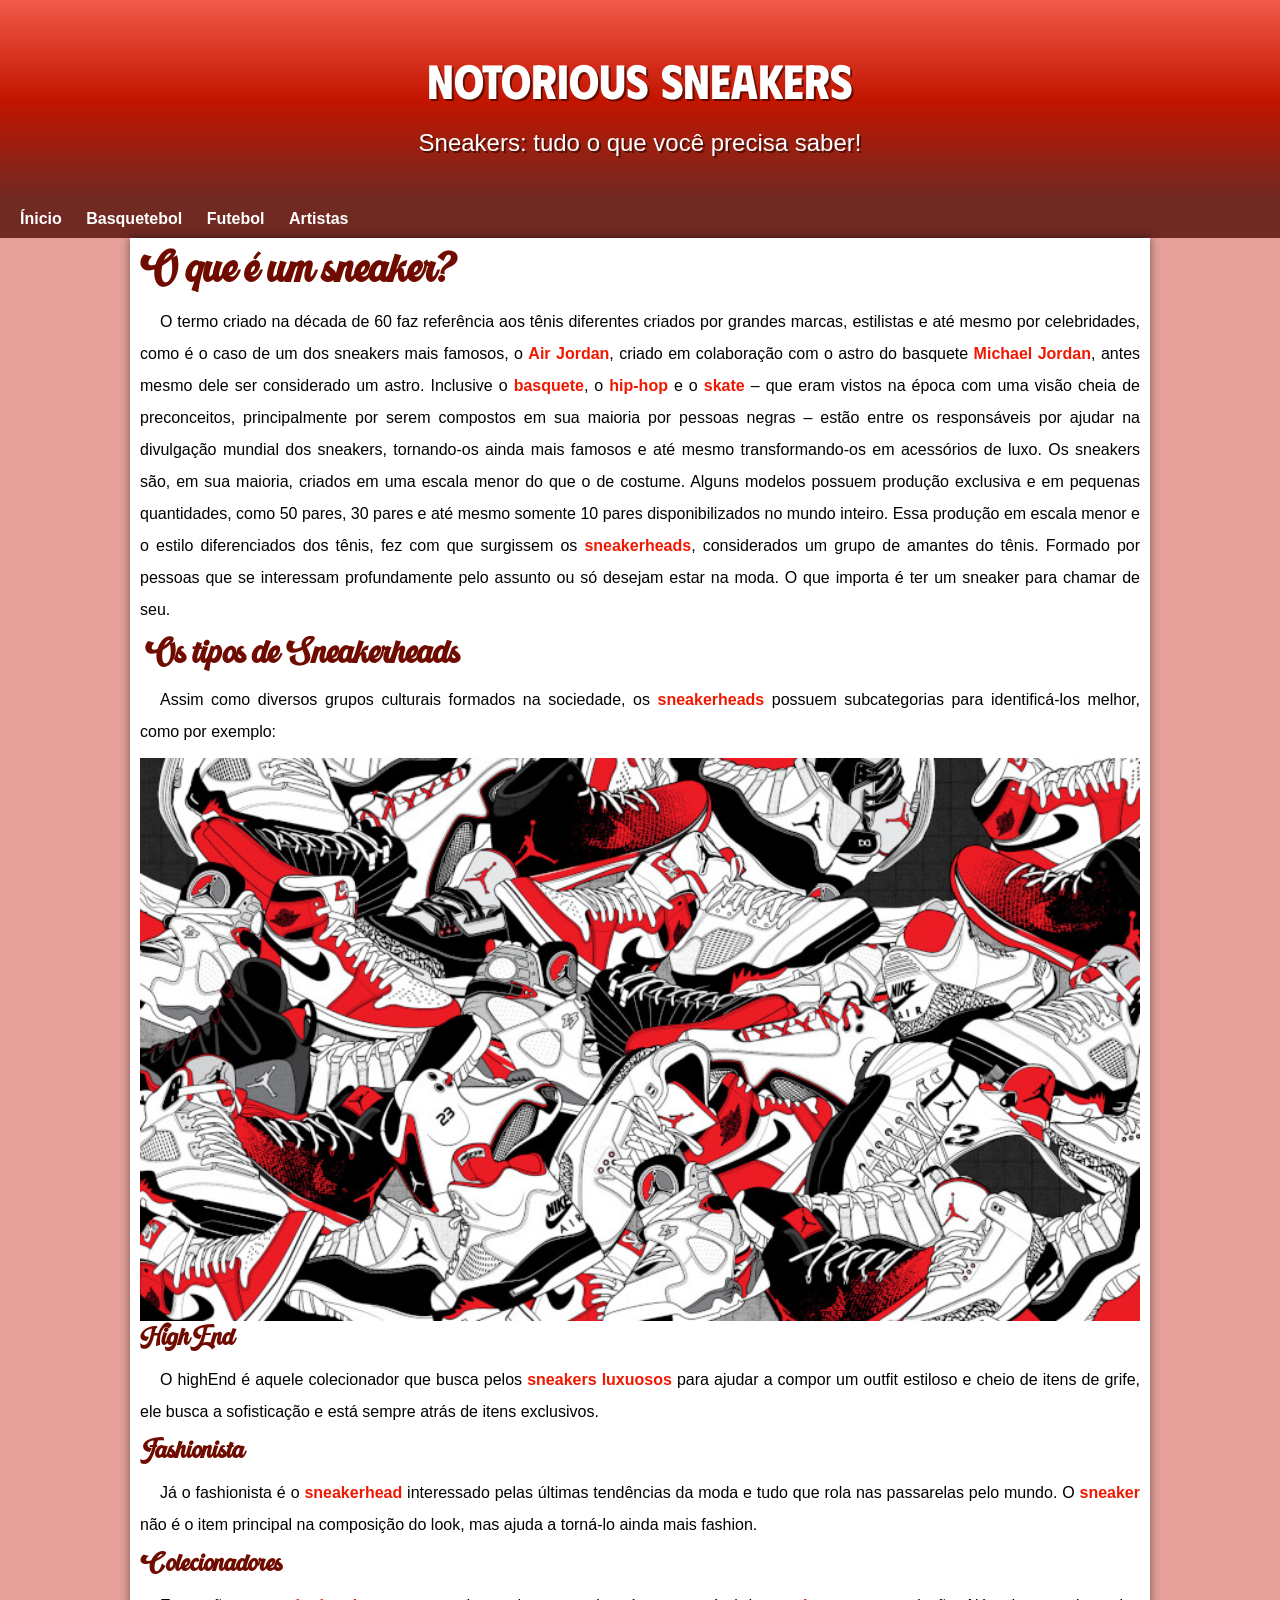
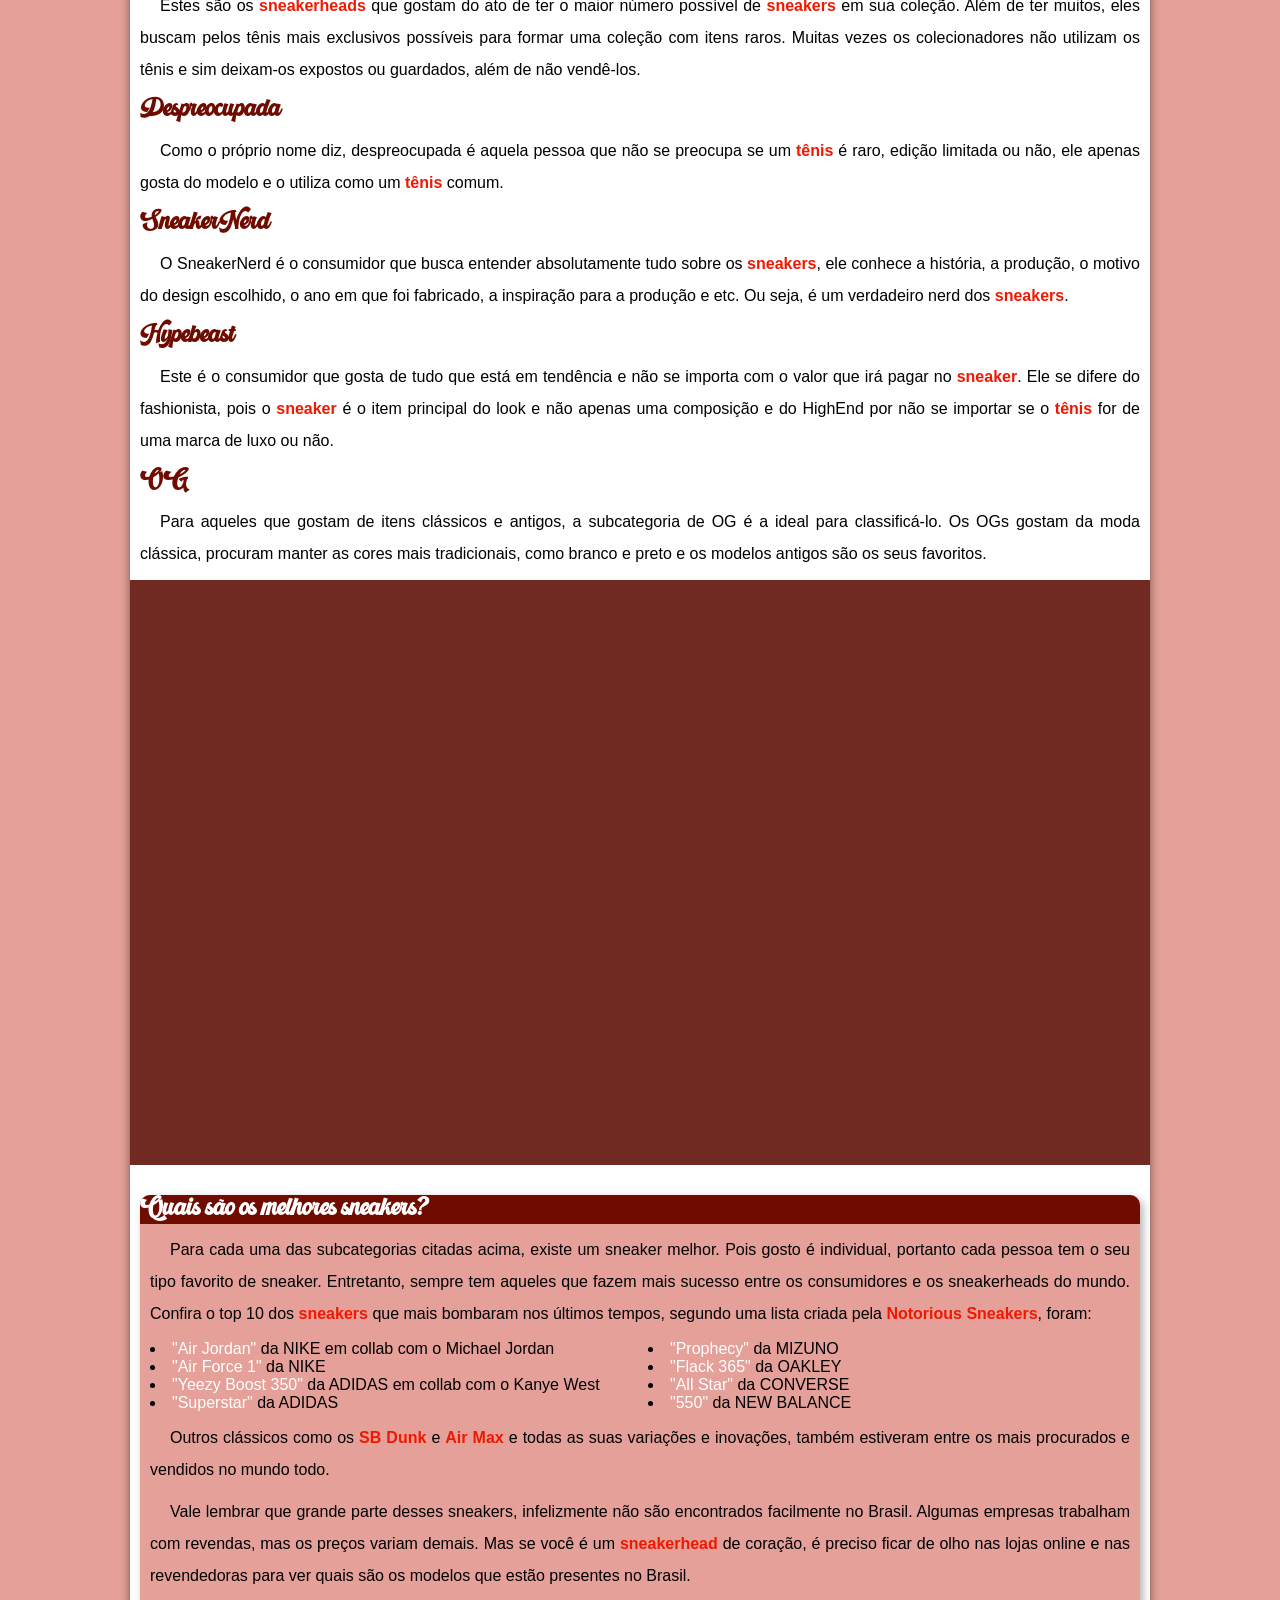
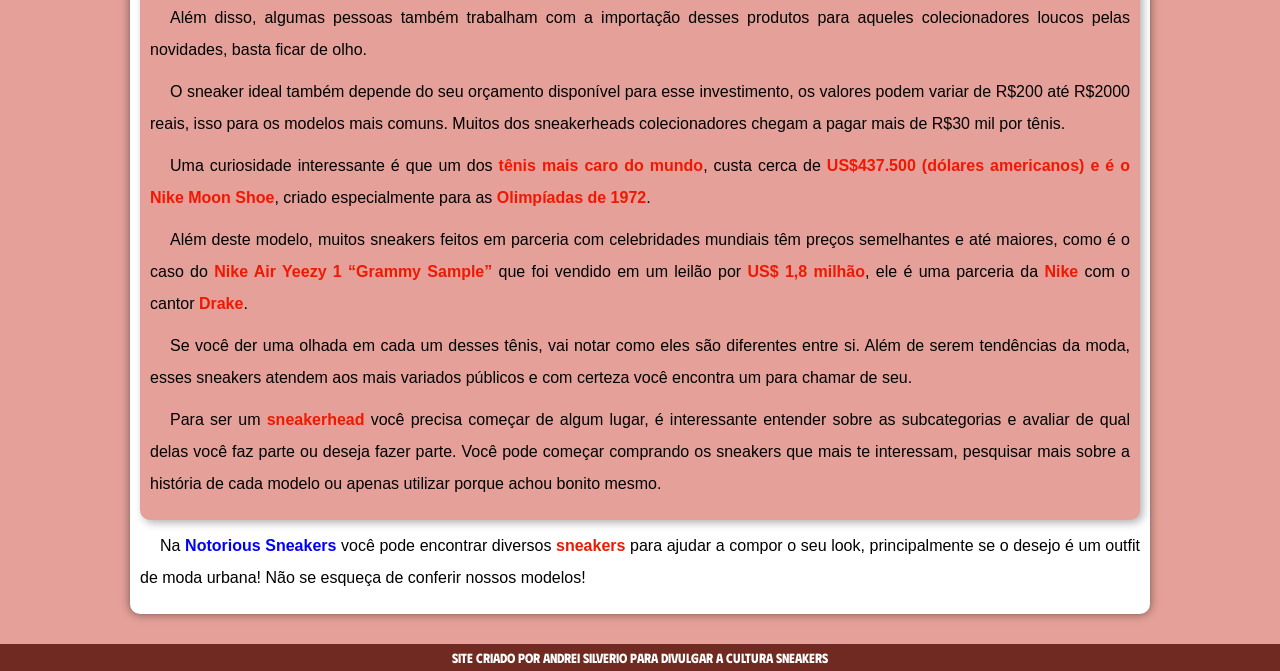
==== index.html @ 72e0aae4 "novo" ====
<!DOCTYPE html>
<html lang="pt-br">
<head>
    <meta charset="UTF-8">
    <meta name="viewport" content="width=device-width, initial-scale=1.0">
    <title> Cultura Sneakers</title>
    <link rel="shortcut icon" href="favicon.ico" type="image/x-icon">
    <link rel="stylesheet" href="css/estilo.css">
</head>
<body>
    
    <header>
        <h1>Notorious Sneakers</h1>
        <p>Sneakers: tudo o que você precisa saber!</p>
    </header>

    <nav>
        <a href="file:///C:/Users/ajove/OneDrive/Documentos/dev-web/estudos%20curso%20em%20v%C3%ADdeo/html-css/desafios/d011/siteandrei.html">Ínicio</a>
        <a href="https://www.espn.com.br/nba/artigo/_/id/6925361/rankeando-os-74-melhores-tenis-da-historia-da-nba" target="_blank">Basquetebol</a>
        <a href="https://blog.futfanatics.com.br/futebol/evolucao-da-chuteira-de-futebol" target="_blank">Futebol</a>
        <a href="https://portalrapmais.com/19-tenis-da-nike-e-adidas-inspirados-no-hip-hop/" target="_blank">Artistas</a>
    </nav>

    <main>
        <article>
            <h1>O que é um sneaker?</h1> 
                        
            <p>
                O termo criado na década de 60 faz referência aos tênis diferentes criados por grandes marcas, estilistas e até mesmo por celebridades, como é o caso de um dos sneakers mais famosos, o <strong>Air Jordan</strong>, criado em colaboração com o astro do basquete <strong>Michael Jordan</strong>, antes mesmo dele ser considerado um astro.
                Inclusive o <strong>basquete</strong>, o <strong>hip-hop</strong> e o <strong>skate</strong> – que eram vistos na época com uma visão cheia de preconceitos, principalmente por serem compostos em sua maioria por pessoas negras – estão entre os responsáveis por ajudar na divulgação mundial dos sneakers, tornando-os ainda mais famosos e até mesmo transformando-os em acessórios de luxo.
                Os sneakers são, em sua maioria, criados em uma escala menor do que o de costume. Alguns modelos possuem produção exclusiva e em pequenas quantidades, como 50 pares, 30 pares e até mesmo somente 10 pares disponibilizados no mundo inteiro.
                Essa produção em escala menor e o estilo diferenciados dos tênis, fez com que surgissem os <strong>sneakerheads</strong>, considerados um grupo de amantes do tênis. Formado por pessoas que se interessam profundamente pelo assunto ou só desejam estar na moda.  O que importa é ter um sneaker para chamar de seu.
            </p>

            <h2>Os tipos de Sneakerheads</h2>

            <p>Assim como diversos grupos culturais formados na sociedade, os <strong>sneakerheads</strong> possuem subcategorias para identificá-los melhor, como por exemplo: </p>

            <picture>
                <source media="(max-width: 600px )" srcset="imagens/jordan-pq.png">
                <img src="imagens/jordan-full.jpg" alt="Sneakers Jordan">
            </picture>

            <h3>HighEnd</h3>
            <p>O highEnd é aquele colecionador que busca pelos <strong>sneakers luxuosos</strong> para ajudar a compor um outfit estiloso e cheio de itens de grife, ele busca a sofisticação e está sempre atrás de itens exclusivos.<p> 

            <h3>Fashionista</h3>
            <p>Já o fashionista é o <strong>sneakerhead</strong> interessado pelas últimas tendências da moda e tudo que rola nas passarelas pelo mundo. O <strong>sneaker</strong> não é o item principal na composição do look, mas ajuda a torná-lo ainda mais fashion.</p> 

            <h3>Colecionadores</h3>
            <p>Estes são os <strong>sneakerheads</strong> que gostam do ato de ter o maior número possível de <strong>sneakers</strong> em sua coleção. Além de ter muitos, eles buscam pelos tênis mais exclusivos possíveis para formar uma coleção com itens raros. Muitas vezes os colecionadores não utilizam os tênis e sim deixam-os expostos ou guardados, além de não vendê-los.</p>
            
            <h3>Despreocupada</h3>
            <p>Como o próprio nome diz, despreocupada é aquela pessoa que não se preocupa se um <strong>tênis</strong> é raro, edição limitada ou não, ele apenas gosta do modelo e o utiliza como um <strong>tênis</strong> comum.</p>

            <h3>SneakerNerd</h3>
            <p>O SneakerNerd é o consumidor que busca entender absolutamente tudo sobre os <strong>sneakers</strong>, ele conhece a história, a produção, o motivo do design escolhido, o ano em que foi fabricado, a inspiração para a produção e etc. Ou seja, é um verdadeiro nerd dos <strong>sneakers</strong>. </p>

            <h3>Hypebeast</h3>
            <p>Este é o consumidor que gosta de tudo que está em tendência e não se importa com o valor que irá pagar no <strong>sneaker</strong>. Ele se difere do fashionista, pois o <strong>sneaker</strong> é o item principal do look e não apenas uma composição e do HighEnd por não se importar se o <strong>tênis</strong> for de uma marca de luxo ou não.</p> 

            <h3>OG</h3>
            <p>Para aqueles que gostam de itens clássicos e antigos, a subcategoria de OG é a ideal para classificá-lo. Os OGs gostam da moda clássica, procuram manter as cores mais tradicionais, como branco e preto e os modelos antigos são os seus favoritos. </p>

            <div class="video">
                <iframe width="560" height="315" src="https://www.youtube.com/embed/msIY4N0a6BE?si=w7Bayan1fjlvmE4p" title="YouTube video player" frameborder="0" allow="accelerometer; autoplay; clipboard-write; encrypted-media; gyroscope; picture-in-picture; web-share" allowfullscreen></iframe>
            </div>
            
            <aside>
                <h4>Quais são os melhores sneakers?</h4>

                <p>Para cada uma das subcategorias citadas acima, existe um sneaker melhor. Pois gosto é individual, portanto cada pessoa tem o seu tipo favorito de sneaker. Entretanto, sempre tem aqueles que fazem mais sucesso entre os consumidores e os sneakerheads do mundo. Confira o top 10 dos<strong> sneakers</strong> que mais bombaram nos últimos tempos, segundo uma lista criada pela <strong>Notorious Sneakers</strong>, foram:</p>
 
                <ul>
                    <li><abbr><a href="https://www.farfetch.com/br/style-guide/icones-de-estilo-e-influenciadores/historia-tenis-nike-air-jordan/" target="_blank">"Air Jordan"</a></abbr> da NIKE em collab com o Michael Jordan</li>

                    <li><abbr><a href="https://sneakersbr.co/nike-air-force-1-relembrando-um-pouco-da-historia-por-tras-do-mito/" target="_blank">"Air Force 1"</a></abbr> da NIKE 

                    <li><abbr><a href="https://www.farfetch.com/br/style-guide/trends-subcultures/a-historia-do-tenis-yezzy/?utm_source=google&utm_medium=cpc&utm_shoppingproductid=&utm_keywordid=&pid=google_search&af_channel=Search&c=18858723102&af_c_id=18858723102&af_siteid=&af_keywords=&af_adset_id=&af_ad_id=&is_retargeting=true&shopping=yes&af_sub1=&af_sub5=&gclid=Cj0KCQjwxuCnBhDLARIsAB-cq1pHZXBojd0rzo8lENcMOMdipTewCftMhgrHkrbWgHxnA9_jpytAhB4aAsjNEALw_wcB" target="_blank">"Yeezy Boost 350"</a></abbr> da ADIDAS em collab com o Kanye West </li>

                    <li><abbr><a href="https://sneakersbr.co/50-anos-de-adidas-superstar/" target="_blank">"Superstar"</a></abbr> da ADIDAS</li>   
                                     
                    <li><abbr><a href="https://kondzilla.com/mizuno-de-mil-reliquia-da-quebrada/" target="_blank">"Prophecy"</a></abbr> da MIZUNO</li>

                    <li><abbr><a href="https://kondzilla.com/curiosidades-sobre-o-tenis-flak-365-da-oakley/" target="_blank">"Flack 365"</a></abbr> da OAKLEY</li>

                    <li><abbr><a href="https://manualdohomemmoderno.com.br/tenis/a-historia-do-converse-chuck-taylor-all-star-o-mais-classico-dos-tenis" target="_blank">"All Star"</a></abbr> da CONVERSE</li>

                    <li><abbr><a href="https://blog.etiquetaunica.com.br/seria-o-sneaker-da-new-balance-o-tenis-mais-cool-do-momento/" target="_blank">"550"</a></abbr> da NEW BALANCE</li>
                </ul>

                
                <p>Outros clássicos como os <strong>SB Dunk</strong> e <strong>Air Max</strong> e todas as suas variações e inovações, também estiveram entre os mais procurados e vendidos no mundo todo.</p>

                <p>Vale lembrar que grande parte desses sneakers, infelizmente não são encontrados facilmente no Brasil. Algumas empresas trabalham com revendas, mas os preços variam demais. Mas se você é um <strong>sneakerhead</strong> de coração, é preciso ficar de olho nas lojas online e nas revendedoras para ver quais são os modelos que estão presentes no Brasil.</p>

                <p>Além disso, algumas pessoas também trabalham com a importação desses produtos para aqueles colecionadores loucos pelas novidades, basta ficar de olho.</p>
                
                <p>O sneaker ideal também depende do seu orçamento disponível para esse investimento, os valores podem variar de R$200 até R$2000 reais, isso para os modelos mais comuns. Muitos dos sneakerheads colecionadores chegam a pagar mais de R$30 mil por tênis.</p>

                <p>Uma curiosidade interessante é que um dos <strong>tênis mais caro do mundo</strong>, custa cerca de  <strong>US$437.500 (dólares americanos) e é o Nike Moon Shoe</strong>, criado especialmente para as <strong>Olimpíadas de 1972</strong>.</p>

                <p>Além deste modelo, muitos sneakers feitos em parceria com celebridades mundiais têm preços semelhantes e até maiores, como é o caso do <strong>Nike Air Yeezy 1 “Grammy Sample”</strong> que foi vendido em um leilão por <strong>US$ 1,8 milhão</strong>, ele é uma parceria da <strong>Nike</strong> com o cantor <strong>Drake</strong>.</p>

                <p>Se você der uma olhada em cada um desses tênis, vai notar como eles são diferentes entre si. Além de serem tendências da moda, esses sneakers atendem aos mais variados públicos e com certeza você encontra um para chamar de seu.</p>

                <p>Para ser um <strong>sneakerhead</strong> você precisa começar de algum lugar, é interessante entender sobre as subcategorias e avaliar de qual delas você faz parte ou deseja fazer parte. Você pode começar comprando os sneakers que mais te interessam, pesquisar mais sobre a história de cada modelo ou apenas utilizar porque achou bonito mesmo.</p>
            </aside> 
            
            <p>Na <strong><a href="https://drive.google.com/drive/folders/1O-X3meshPTFYY7Lu4Gdc1GYXz31ZSE48?usp=drive_link" target="_blank">Notorious Sneakers</a></div></strong> você pode encontrar diversos <strong>sneakers</strong> para ajudar a compor o seu look, principalmente se o desejo é um outfit de moda urbana! Não se esqueça de conferir nossos modelos!</p>
            
        </article>

    </main>

    <footer>
        <h5>Site criado por <a href="https://github.com/andreisilverio" target="_blank">Andrei Silverio</a> para divulgar a Cultura Sneakers</h5>
    </footer>
</body>
</html>
---- css/estilo.css ----
@charset "UTF-8";

@import url('https://fonts.googleapis.com/css2?family=Phudu&display=swap');

@font-face {
    font-family: 'Old';
    src: url('../fonte/vintage.otf.otf') format('opentype');
    font-weight: normal;
}

*{
    margin: 0%;
    padding: 0%;
}

:root {
    --cor0: #e4a099;
    --cor1: #F25A49;
    --cor2: #F01800;
    --cor3: #C21500;
    --cor4: #700B00;
    --cor5: #702A22;

    --fonte-padrão: Arial, Helvetica, sans-serif;
    --fonte-destaque: 'Phudu', cursive;
    --fontr-diversão: 'Old' , cursive;
    
}

body{
    background-color: var(--cor0);
    font-family: var(--fonte-padrão);

}

header{
    background-image: linear-gradient(to bottom, #F25A49, #C21500, #702A22);
    min-height: 150px;
    padding-top: 50px;
    text-align: center
    
}

header > h1{
    color: white;
    font-family: var(--fonte-destaque);
    font-size: normal;
    margin-bottom: 20px;
    text-shadow: 2px 2px 0px rgba(0, 0, 0, 0.5);
    font-size: 3.0em;
}

header > p {
    color: white;
    font-family: var(--fonte-padrão);
    max-width: 600px;
    margin: auto;
    padding-right: 10px;
    padding-left: 10px;
    text-shadow: 2px 2px 0px rgba(0, 0, 0, 0.5);
    font-size: 1.5em;
    font-size: normal;
}

nav{
    background-color: var(--cor5);
    padding: 10px;
}

nav > a {
    color: white;
    text-decoration: none;
    border-radius: 5px;
    font-weight: bold;
    transition-duration: .5s;
    padding: 10px
}

nav >a:hover {
    color: var(--cor5);
    background-color: var(--cor0);
}

main{
    min-width: 300px;
    max-width: 1000px;
    margin: auto;
    padding: 10px;
    background-color: white;
    margin-bottom: 30px;
    border-bottom-left-radius: 10px;
    border-bottom-right-radius: 10px;
    box-shadow: 0px 0px 10px rgba(0, 0, 0, 0.5);
}

main p {
    margin: 10px 0px;
    font-size: 1em;
    line-height: 2em;
    font-family: var(--fonte-padrão);
    text-indent: 20px;
    text-align: justify
    
}

main strong {
    color: var(--cor2);
    font-weight: bold;
}

article > h1 {
    font-family: var(--fontr-diversão);
    font-size: 2.5em;
    color: var(--cor4);
}

article > h2 {
    font-family: var(--fontr-diversão);
    color: var(--cor4);
    text-indent: 5px;
    font-size: 2em;
}

article > h3 {
    font-family: var(--fontr-diversão);
    font-size: 1.5em;
    color: var(--cor4);
}

article p a {
    text-decoration: none;
    color: blue;
}

article p a:hover {
    text-decoration: underline;
    color: var(--cor3);
}

img {
    width: 100%;
}

div.video {
    background-color: var(--cor5);
    margin: 0px -10px 30px -10px;
    padding: 20px;
    padding-bottom: 56.5%;
    position: relative;
}

div.video > iframe {
    position: absolute;
    top: 5%;
    left: 5%;
    width: 90%;
    height: 90%;
}

aside {
    background-color: var(--cor0);
    padding: 10px;
    border-radius: 10px;
    box-shadow: 3px 3px 8px rgba(0, 0, 0, 0.301); 
}

aside > h4 {
    font-family: var(--fontr-diversão);
    background-color: var(--cor4);
    color: white;
    margin: -10px -10px 0px -10px;
    border-radius: 10px 10px 0px 0px;
    font-size: 1.5em;
}

aside > p {
    font-family: var(--fonte-padrão);
}

aside > ul {
    columns: 2;
    list-style-position: inside;
    text-decoration: none;
}

aside ul li a {
    text-decoration: none;
    color:  white;
}

aside ul li a:hover {
    text-decoration: underline;
    color: var(--cor3);
}

footer {
    background-color: var(--cor5);
    color: white;
    font-family: var(--fonte-destaque);
    text-align: center;
    font-size: 1em;
    padding: 5px;
}

footer a {
    color: white;
    text-decoration: none;
    font-weight: bold
}

footer a:hover {
    text-decoration: underline;
    color: var(--cor3);
}
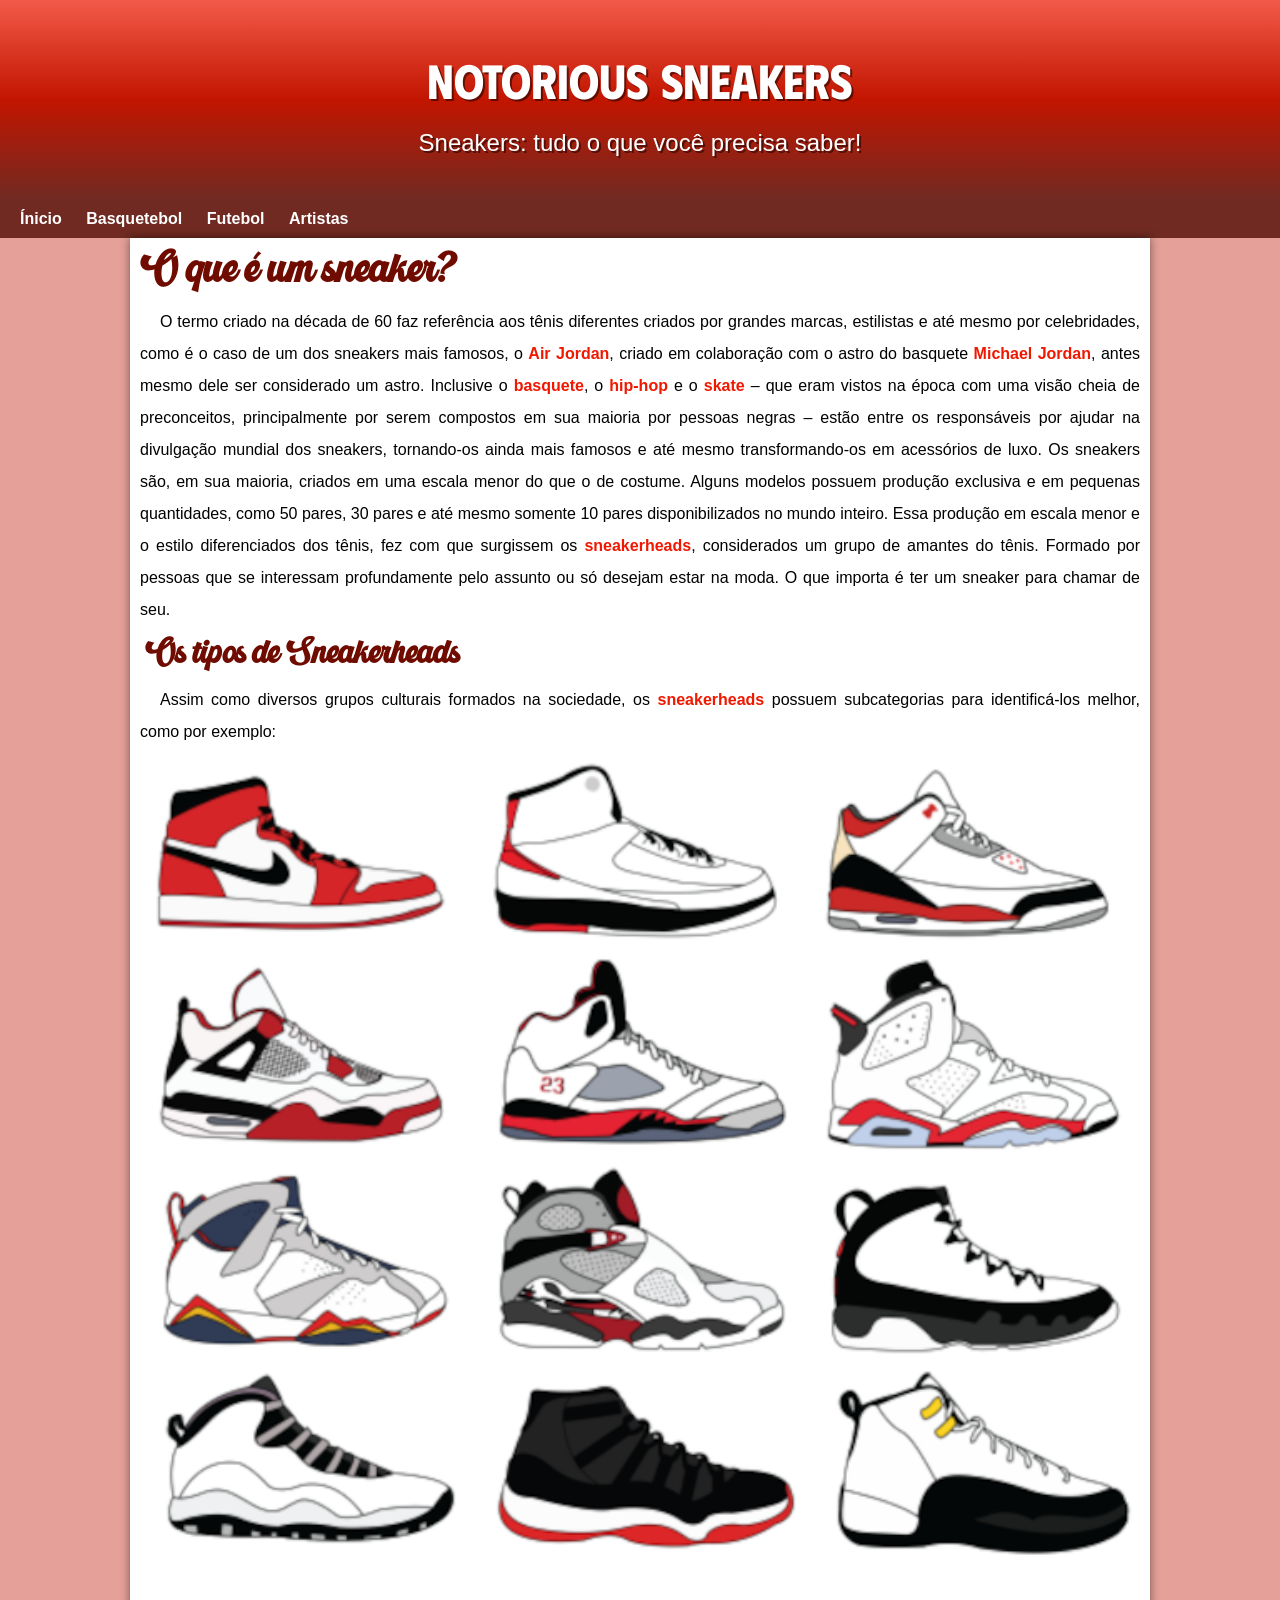
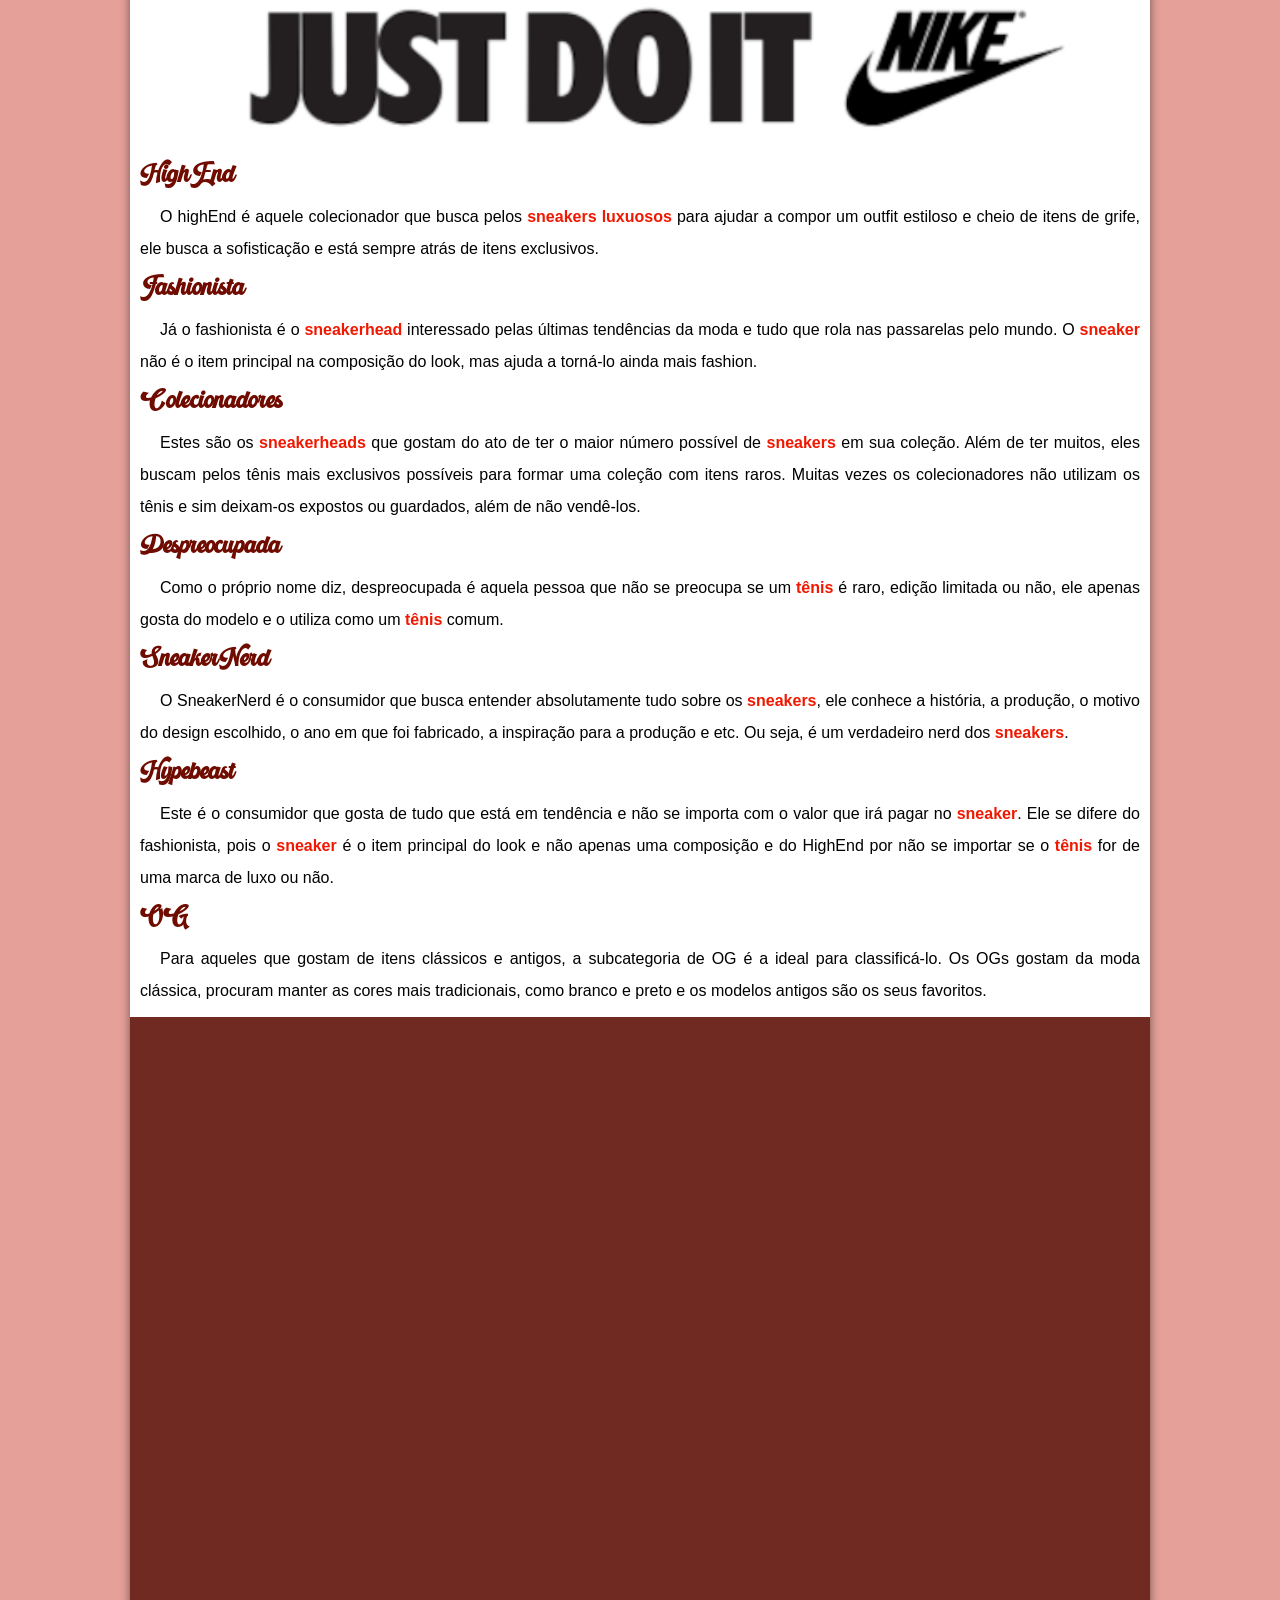
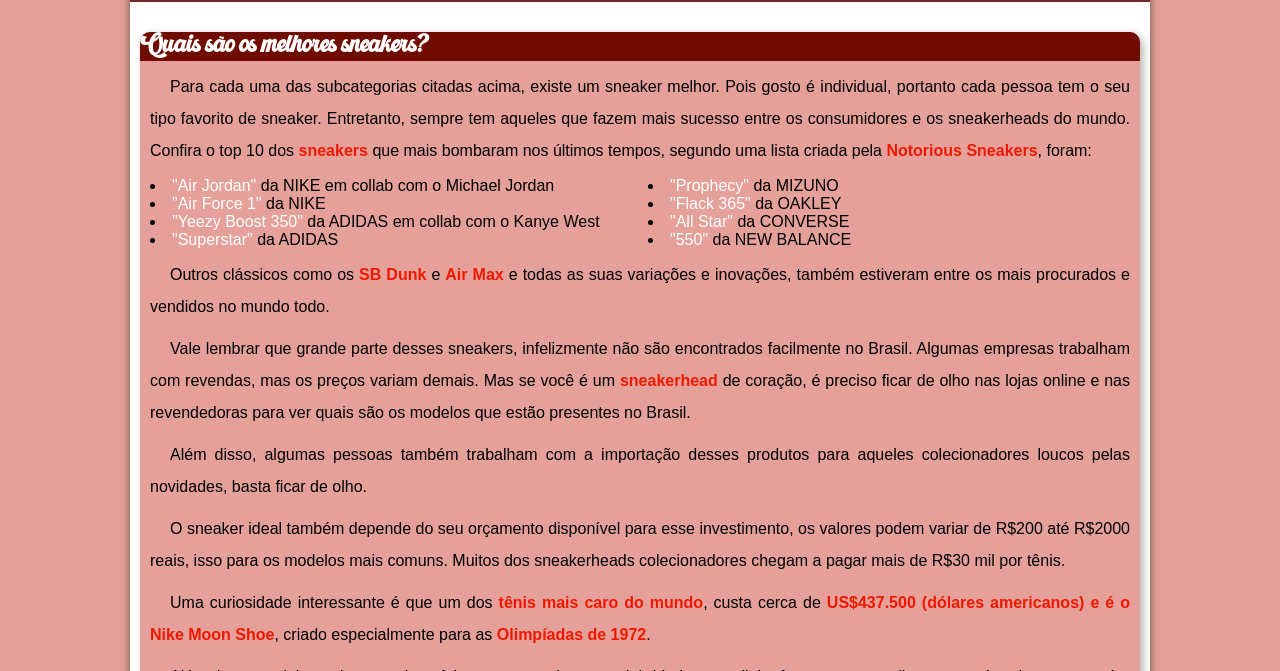
==== commit 608a49ba: "atualizado" ====
--- a/index.html
+++ b/index.html
@@ -4,7 +4,7 @@
     <meta charset="UTF-8">
     <meta name="viewport" content="width=device-width, initial-scale=1.0">
     <title> Cultura Sneakers</title>
-    <link rel="shortcut icon" href="favicon.ico" type="image/x-icon">
+    <link rel="shortcut icon" href="favicon/favicon.ico" type="image/x-icon">
     <link rel="stylesheet" href="css/estilo.css">
 </head>
 <body>
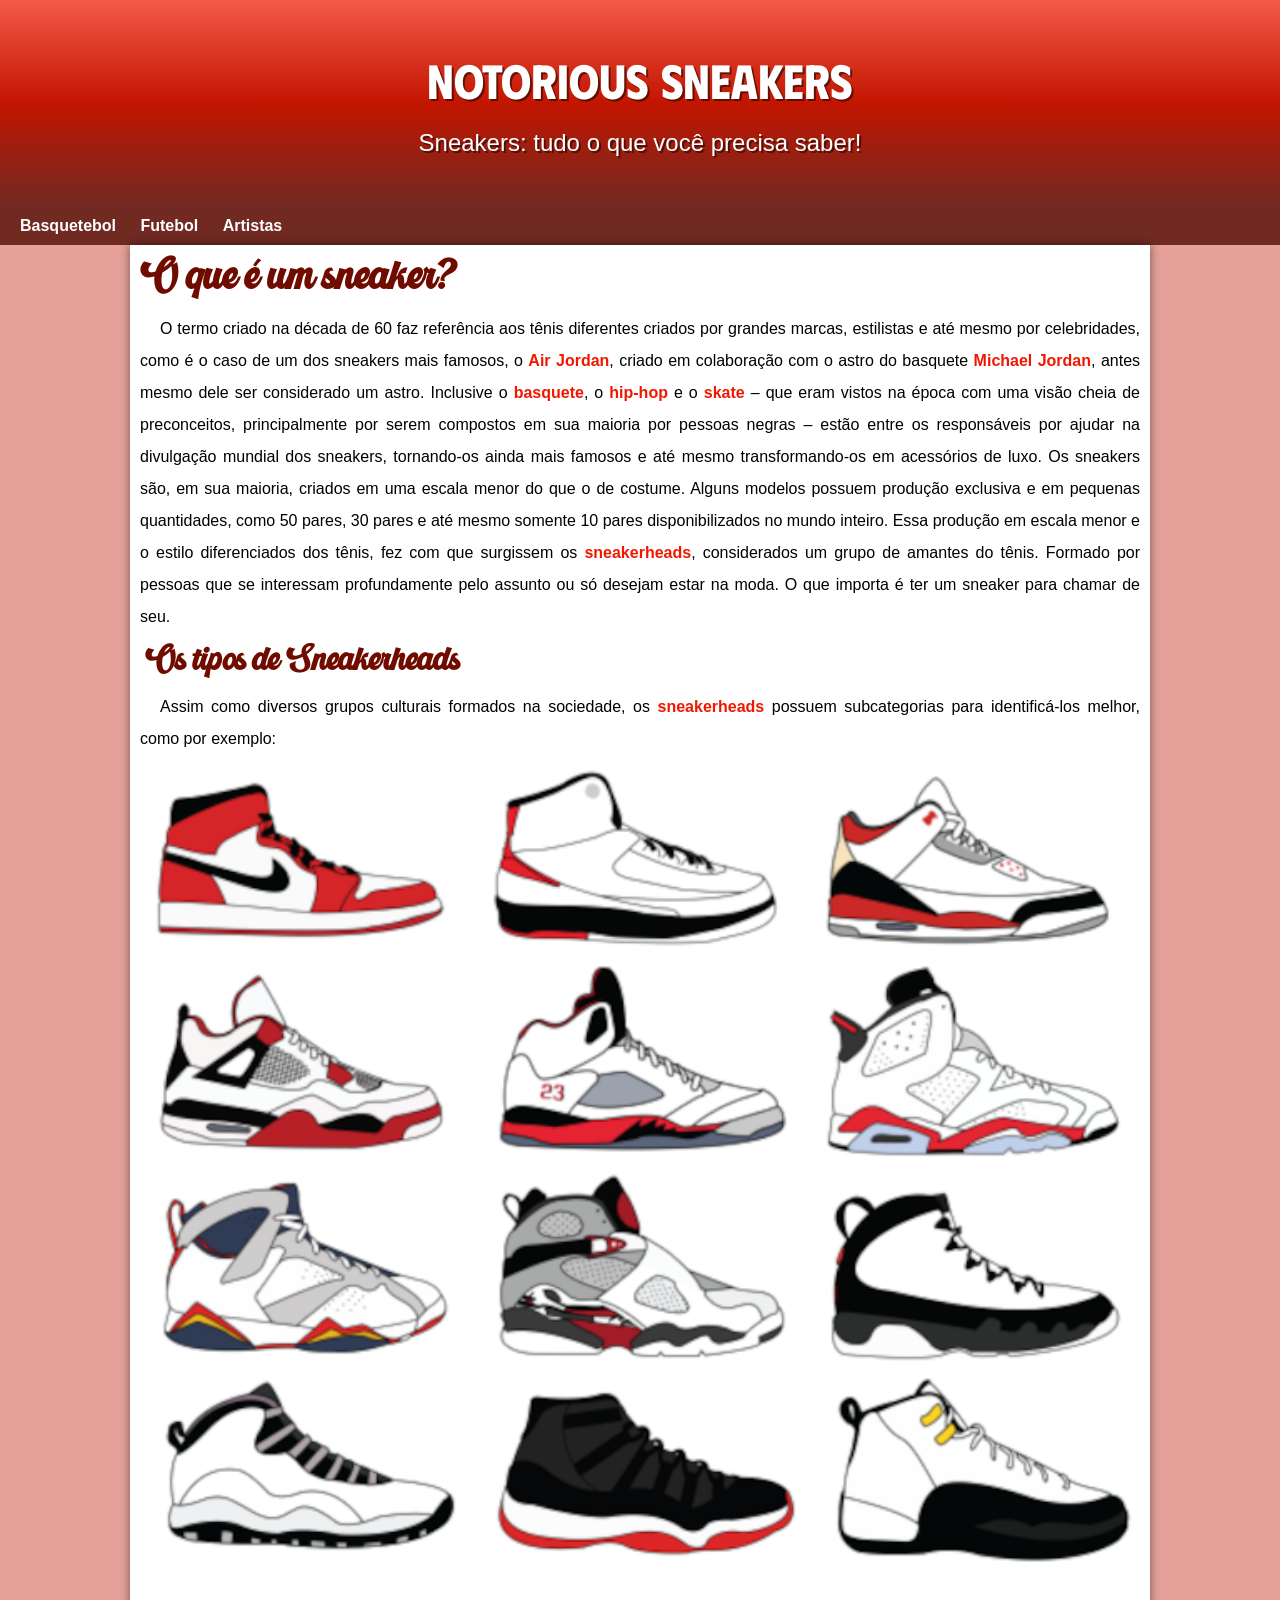
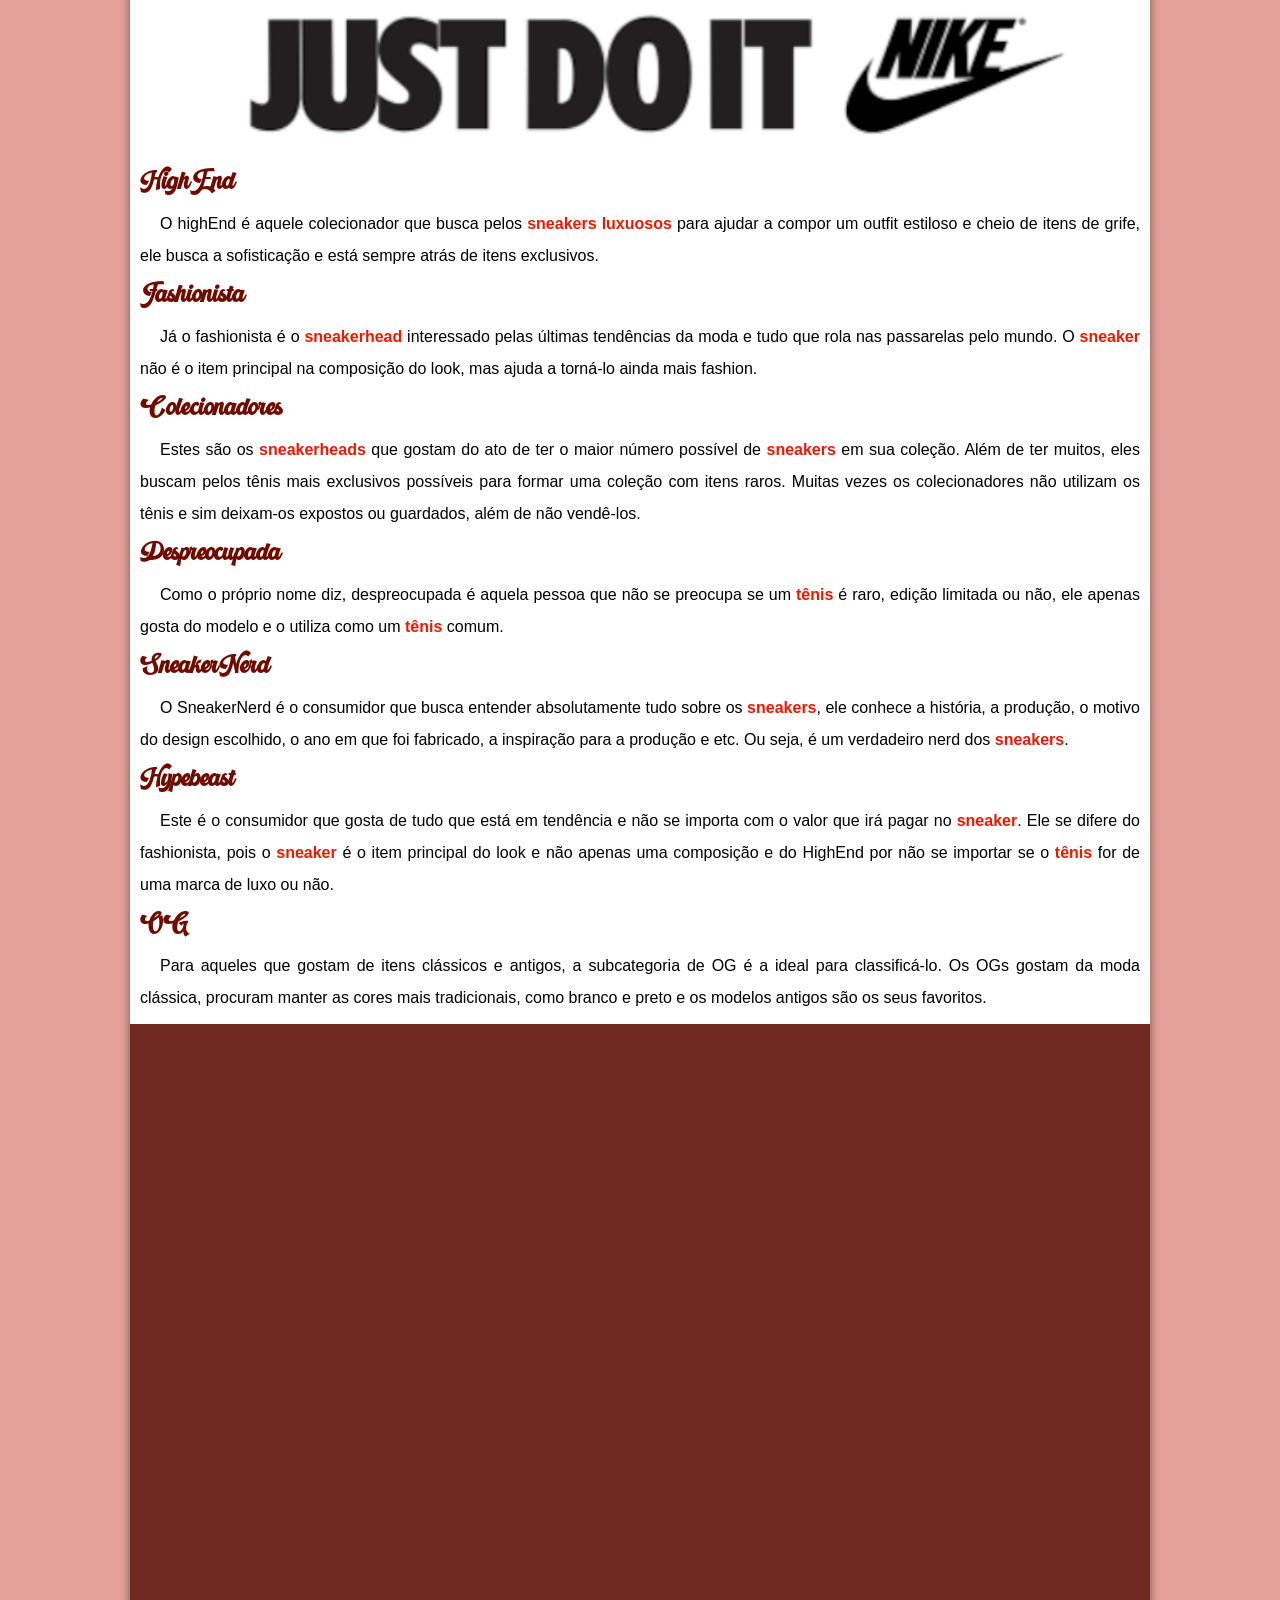
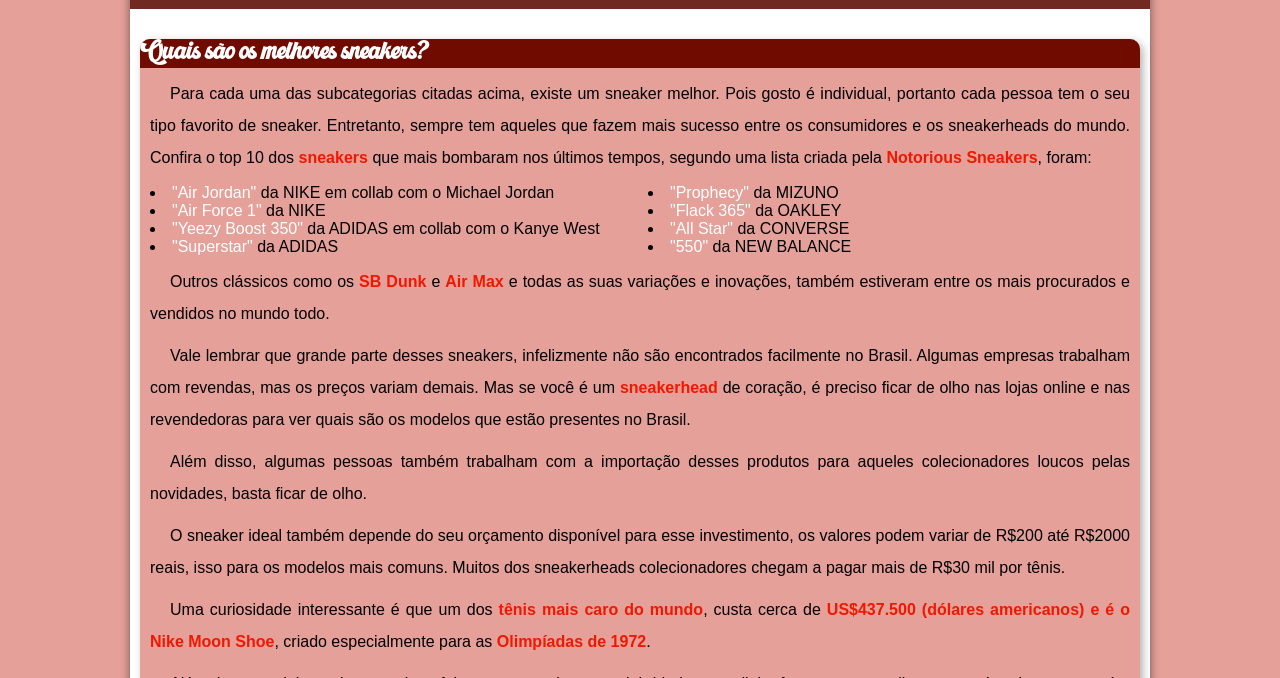
==== commit 422d2c8d: "correção" ====
--- a/index.html
+++ b/index.html
@@ -15,7 +15,6 @@
     </header>
 
     <nav>
-        <a href="file:///C:/Users/ajove/OneDrive/Documentos/dev-web/estudos%20curso%20em%20v%C3%ADdeo/html-css/desafios/d011/siteandrei.html">Ínicio</a>
         <a href="https://www.espn.com.br/nba/artigo/_/id/6925361/rankeando-os-74-melhores-tenis-da-historia-da-nba" target="_blank">Basquetebol</a>
         <a href="https://blog.futfanatics.com.br/futebol/evolucao-da-chuteira-de-futebol" target="_blank">Futebol</a>
         <a href="https://portalrapmais.com/19-tenis-da-nike-e-adidas-inspirados-no-hip-hop/" target="_blank">Artistas</a>
--- a/css/estilo.css
+++ b/css/estilo.css
@@ -60,6 +60,7 @@
     text-shadow: 2px 2px 0px rgba(0, 0, 0, 0.5);
     font-size: 1.5em;
     font-size: normal;
+    padding-bottom: 50px;
 }
 
 nav{
